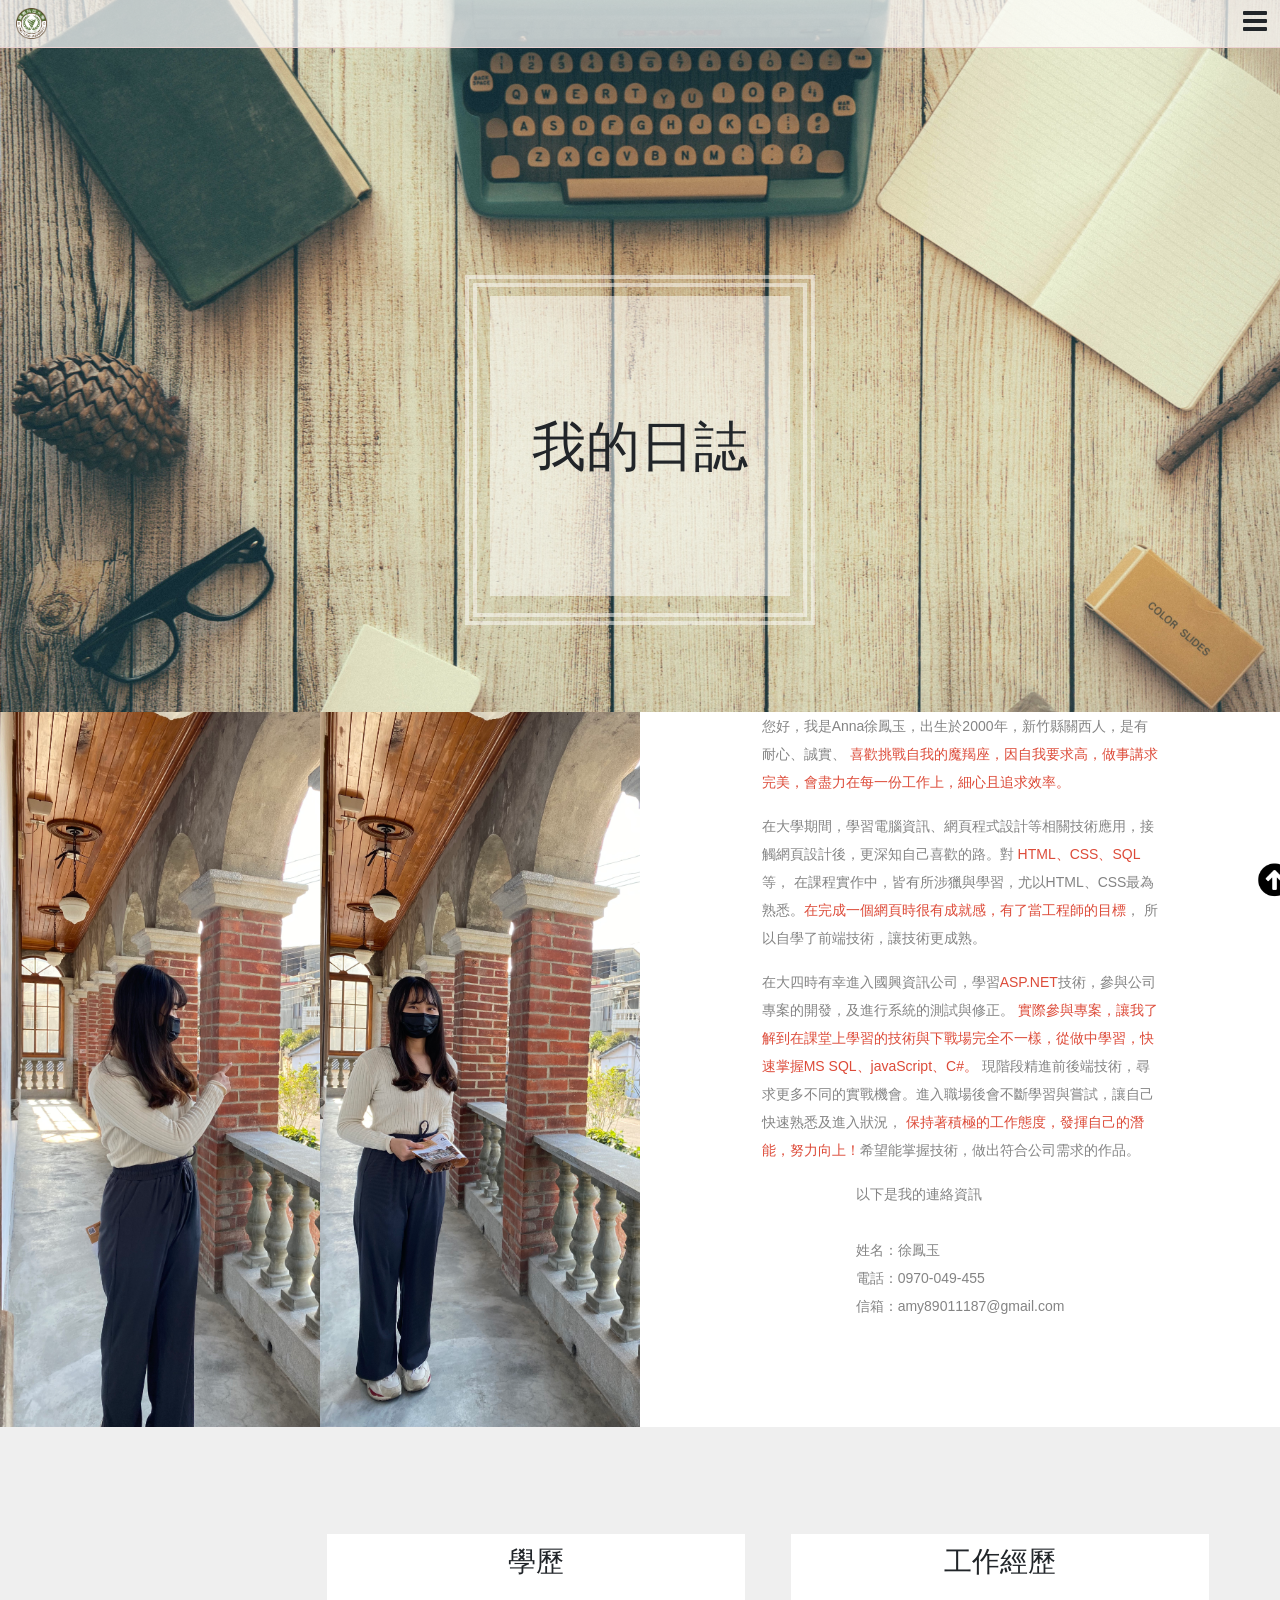
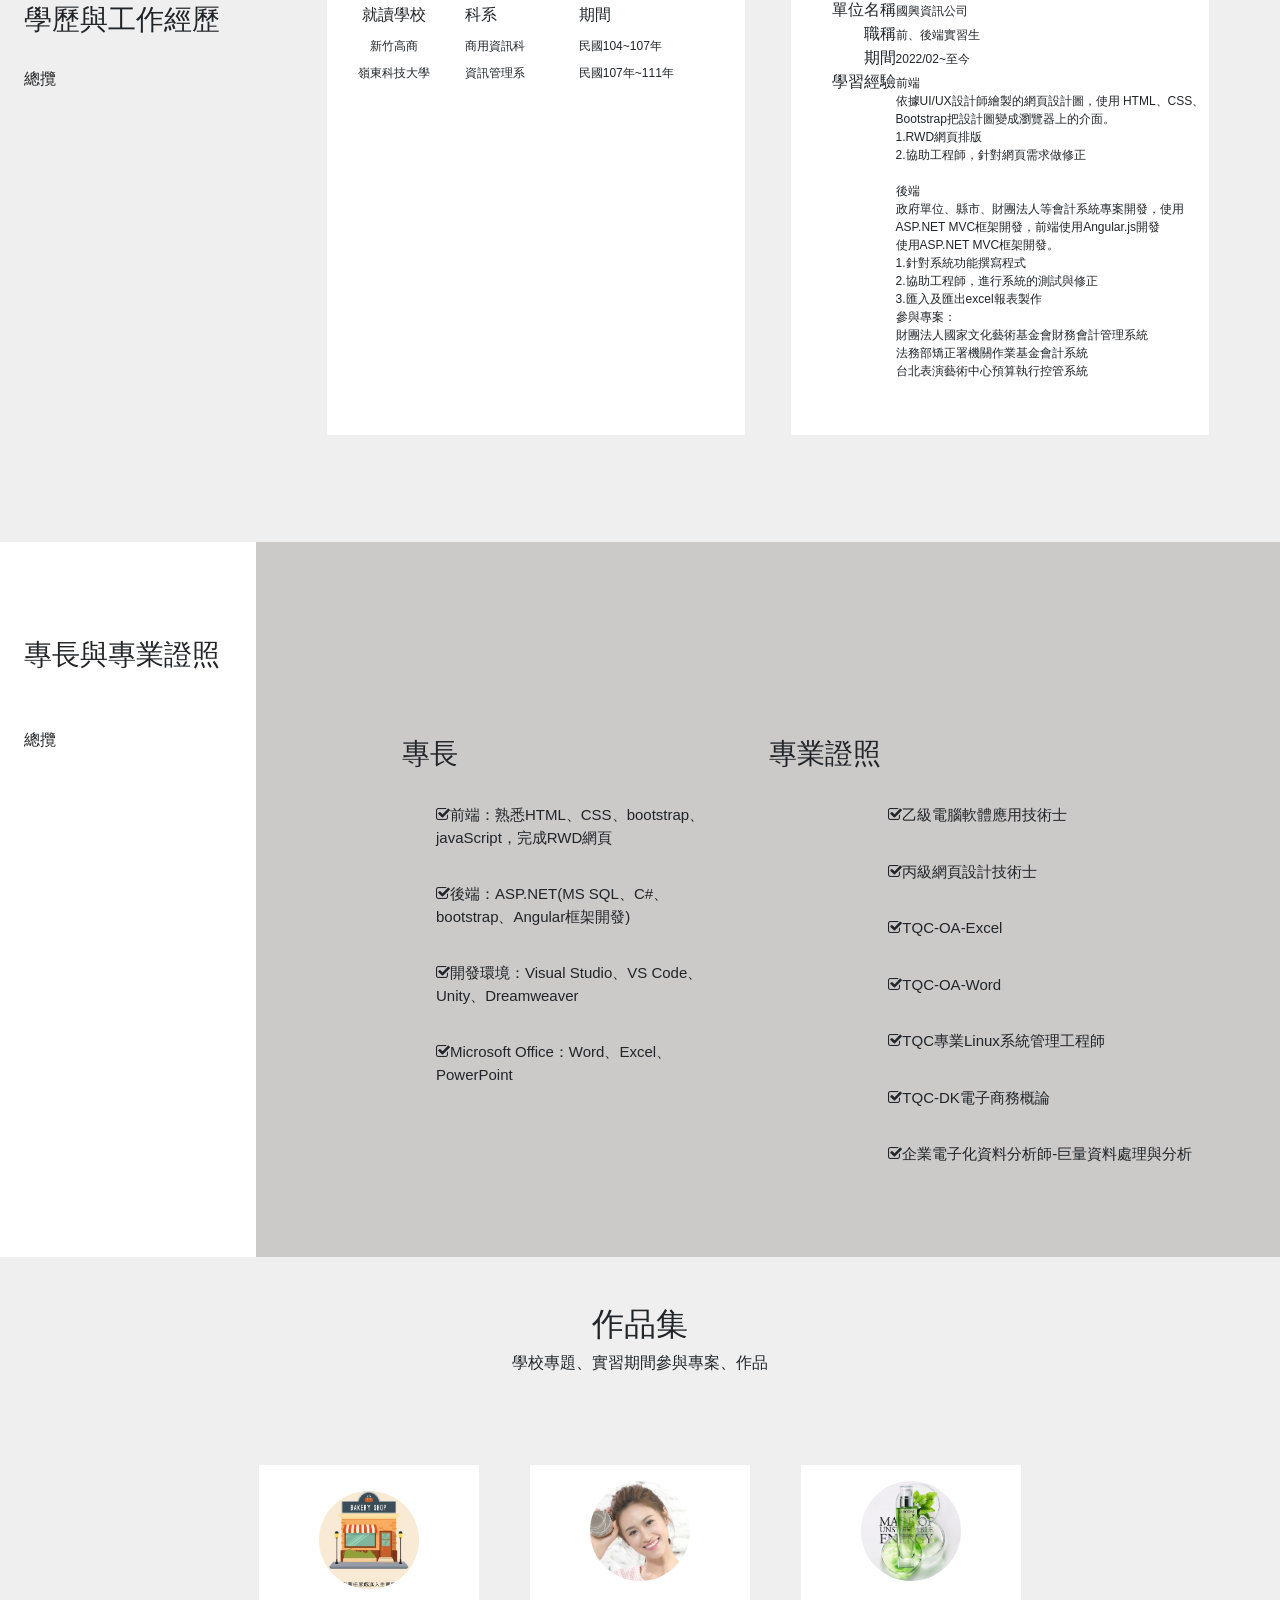
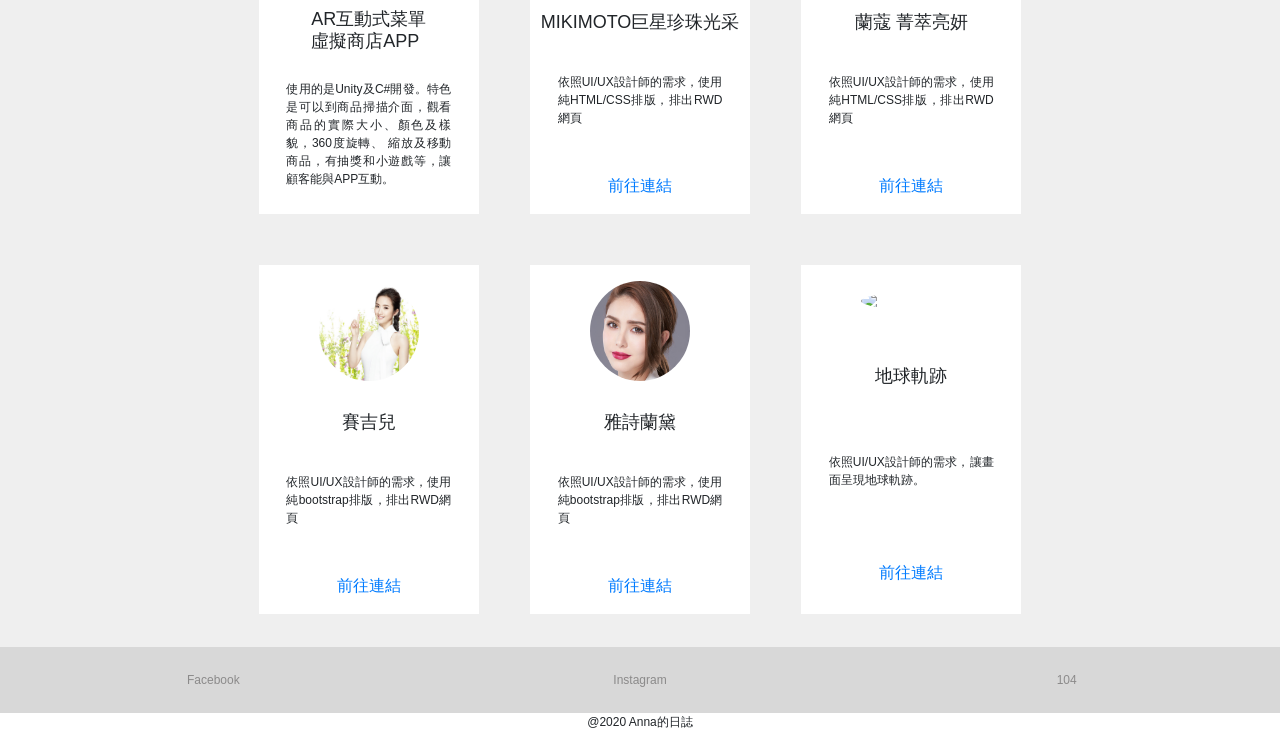
==== yu/index2.html @ f0e99ae3 "Add files via upload" ====
<!DOCTYPE html>
<html lang="en">
    <head>
        <title>Anna的日誌</title>
        <meta charset="utf-8">
        <link rel="stylesheet" href="css/reset.css" />
        <link rel="stylesheet" href="css/index2.css">
        <link rel="stylesheet" href="https://cdn.jsdelivr.net/npm/bootstrap@4.6.1/dist/css/bootstrap.min.css" integrity="sha384-zCbKRCUGaJDkqS1kPbPd7TveP5iyJE0EjAuZQTgFLD2ylzuqKfdKlfG/eSrtxUkn" crossorigin="anonymous">
        <link rel="stylesheet" href="//maxcdn.bootstrapcdn.com/font-awesome/4.3.0/css/font-awesome.min.css">
        <link rel="stylesheet" href="https://cdnjs.cloudflare.com/ajax/libs/Swiper/4.4.2/css/swiper.css"><!-- 加載Swiper的css文件 -->

        <!--icon來源 https://fontawesome.com/v4/icons/ -->
    </head>
    <body>
        <div class="container-{breakpoint}">
            <!--into-->
            <div class="w-100 h-100" id="preloader">
            <div id="status"></div>
            </div>
            <!--into END-->
            <!-- header -->
            <header class="w-100 row no-gutters">
                <div class="header row no-gutters w-100">
                    <div class="logoimg col-6 pl-3 py-2">
                    <a href="index.html">
                        <img alt="logo"  src="images/300px-Ling_Tung_University_logo.svg.png">
                    </a>
                    </div>
                    <div class="col-6 text-right">
                        <i class="btn fa fa-bars " id="menubtn" aria-hidden="true"></i>
                    </div>
                </div>
            </header>
            <!-- header END -->
        <!-- nav -->
        <div class="navbox row" id="navbox">
            <i class="btn fa fa-times" id="closebtn" aria-hidden="true"></i>
            <div class="nav-wrap pl-xs-1 pl-lg-3">
                <li class="py-auto"><a href="#home">首頁</a></li>
                <li><a data-scroll=""  class="active" href="#aboutme">關於我</a></li>
                <li><a href="#experience">學歷及工作經歷</a></li>
                <li><a href="#expertise">專長與證照</a></li>
                <li><a href="#project">專案及作品集</a></li>
                <li><a href="#footer-top">我的社群</a></li>
            </div>
        </div>
        <!-- nav END -->
        <!-- 我的日誌 -->
        <div class="box1" id="home">
            <div class="box1text ">
                <h1>我的日誌</h1>
            </div>
        </div>
        <!-- 我的日誌 END-->
        <!-- 關於我 -->
        <div class="box2 w-100" id="aboutme">
            <div class="box2_img1 w-25"></div>
            <div class="box2_img2 w-25"></div>
            <div class="box2_text w-50">
                <div class="swiper-container h-100">
                    <div class="swiper-wrapper">
                    <!-- 下面是4個不同的輪播滑塊 -->
                        <div class="swiper-slide">
                            <p class="col-8">
                                您好，我是Anna徐鳳玉，出生於2000年，新竹縣關西人，是有耐心、誠實、
                                <span>喜歡挑戰自我的魔羯座，因自我要求高，做事講求完美，會盡力在每一份工作上，細心且追求效率。</span>
                                </p>
                        </div>
                        <div class="swiper-slide">
                            <p class="col-8">在大學期間，學習電腦資訊、網頁程式設計等相關技術應用，接觸網頁設計後，更深知自己喜歡的路。對 <span>HTML、CSS、SQL</span>等，
                                在課程實作中，皆有所涉獵與學習，尤以HTML、CSS最為熟悉。<span>在完成一個網頁時很有成就感，有了當工程師的目標</span>，
                                所以自學了前端技術，讓技術更成熟。</p>
                        </div>
                        <div class="swiper-slide">
                            <p class="col-8">在大四時有幸進入國興資訊公司，學習<span>ASP.NET</span>技術，參與公司專案的開發，及進行系統的測試與修正。
                                <span>實際參與專案，讓我了解到在課堂上學習的技術與下戰場完全不一樣，從做中學習，快速掌握MS SQL、javaScript、C#。</span>
                                現階段精進前後端技術，尋求更多不同的實戰機會。進入職場後會不斷學習與嘗試，讓自己快速熟悉及進入狀況，
                                <span>保持著積極的工作態度，發揮自己的潛能，努力向上！</span>希望能掌握技術，做出符合公司需求的作品。</p>
                        </div>
                        <div class="swiper-slide">
                            <p>以下是我的連絡資訊
                            <br><br>姓名：徐鳳玉
                            <br>電話：0970-049-455
                            <br>信箱：amy89011187@gmail.com</p>
                        </div>

                    </div>
                    <div class="swiper-button-prev swiper-button-black"></div><!--左箭頭 -->
                    <div class="swiper-button-next swiper-button-black"></div><!-- 右箭頭 -->
                    <div class="swiper-pagination"></div><!--分頁器（就是4個點點） -->
                    </div>
            </div>
        </div>
        <!-- 關於我END -->
        <!-- 學歷與工作經歷 -->
        <div class="box3 w-100" id="experience">
            <div class="box3_1">
                <h3 class="pl-4 pt-5">學歷與工作經歷</h3>
                <h6 class="p-4">總攬</h6>
            </div>
            <div class="box3_2 px-5 d-flex">
                <div class="box_text1">
                    <h3>學歷</h3>
                    <table class="mx-auto w-100 table-hover table-sm text-left">
                        <tr>
                            <th class="text-center">就讀學校</th>
                            <th>科系</th>
                            <th>期間</th>
                        </tr>
                        <tr>
                            <td class="text-center">新竹高商</td>
                            <td>商用資訊科</td>
                            <td>民國104~107年</td>
                        </tr>
                        <tr>
                            <td class="text-center"9>嶺東科技大學</td>
                            <td>資訊管理系</td>
                            <td>民國107年~111年</td>
                        </tr>
                    </table>
                </div>
                <div class="box_text2">
                    <h3>工作經歷</h3>
                    <table class=" w-100 table-hover text-left">
                        <tr>
                            <th class="w-25 text-right">單位名稱　</th>
                            <td>國興資訊公司</td>
                        </tr>
                        <tr>
                            <th class="w-25 text-right">職稱　</th>
                            <td>前、後端實習生</td>
                        </tr>
                        <tr>
                            <th class="w-25 text-right">期間　</th>
                            <td>2022/02~至今</td>
                        </tr>
                        <tr>
                            <th class="w-25 text-right">學習經驗　</th>
                            <td>
                                前端
                                <br>依據UI/UX設計師繪製的網頁設計圖，使用 HTML、CSS、Bootstrap把設計圖變成瀏覽器上的介面。
                                <br>1.RWD網頁排版
                                <br>2.協助工程師，針對網頁需求做修正
                                <br><br>後端
                                <br>政府單位、縣市、財團法人等會計系統專案開發，使用ASP.NET MVC框架開發，前端使用Angular.js開發
                                <br>使用ASP.NET MVC框架開發。
                                <br>1.針對系統功能撰寫程式
                                <br>2.協助工程師，進行系統的測試與修正
                                <br>3.匯入及匯出excel報表製作
                                <br>參與專案：
                                <br>財團法人國家文化藝術基金會財務會計管理系統
                                <br>法務部矯正署機關作業基金會計系統
                                <br>台北表演藝術中心預算執行控管系統
                            </td>
                        </tr>
                    </table>
                </div>
            </div>
        </div>
        <!-- 學歷與工作經歷END -->
        <!-- 專業證照 -->
        <div class="box4" id="expertise">
            <div class="box4_text pl-4 pt-5">
                <h3 class="pt-5">專長與專業證照</h3>
                <p class="pt-5">總攬</p>
            </div>
            <div class="box4_text2">
                <ul class="box_ul1">
                    <h3>專長</h3>
                    <li><i class="fa fa-check-square-o" aria-hidden="true"></i>前端：熟悉HTML、CSS、bootstrap、javaScript，完成RWD網頁</li>
                    <li><i class="fa fa-check-square-o" aria-hidden="true"></i>後端：ASP.NET(MS SQL、C#、bootstrap、Angular框架開發)</li>
                    <li><i class="fa fa-check-square-o" aria-hidden="true"></i>開發環境：Visual Studio、VS Code、Unity、Dreamweaver</li>
                    <li><i class="fa fa-check-square-o" aria-hidden="true"></i>Microsoft Office：Word、Excel、PowerPoint</li>
                </ul>
            </div>    
            <div class="box4_text3">
                <ul class="box_ul2">
                    <h3>專業證照</h3>
                    <li><i class="fa fa-check-square-o" aria-hidden="true"></i>乙級電腦軟體應用技術士</li>
                    <li><i class="fa fa-check-square-o" aria-hidden="true"></i>丙級網頁設計技術士</li>
                    <li><i class="fa fa-check-square-o" aria-hidden="true"></i>TQC-OA-Excel</li>
                    <li><i class="fa fa-check-square-o" aria-hidden="true"></i>TQC-OA-Word</li>
                    <li><i class="fa fa-check-square-o" aria-hidden="true"></i>TQC專業Linux系統管理工程師</li>
                    <li><i class="fa fa-check-square-o" aria-hidden="true"></i>TQC-DK電子商務概論</li>
                    <li><i class="fa fa-check-square-o" aria-hidden="true"></i>企業電子化資料分析師-巨量資料處理與分析</li>
                    </ul>
            </div>   
        </div>
        <!-- 專業證照END -->
        <!-- 作品集 -->
        <div class="box5 w-100" id="project">
            <div class="py-5">
                <h2>作品集</h2>
                <p>學校專題、實習期間參與專案、作品</p>
            </div>
            <div class="box_row">
                <div class="box5_1 pt-3">
                    <img src="images/AR_APP.jpg">
                    <h3>AR互動式菜單<br>虛擬商店APP</h3>
                    <p class="w-75">使用的是Unity及C#開發。特色是可以到商品掃描介面，觀看商品的實際大小、顏色及樣貌，360度旋轉、
                        縮放及移動商品，有抽獎和小遊戲等，讓顧客能與APP互動。</p>
                </div>
                <div class="box5_1">
                    <img src="images/banner-mobile.jpg">
                    <h3>MIKIMOTO巨星珍珠光采</h3>
                    <p class="w-75">依照UI/UX設計師的需求，使用純HTML/CSS排版，排出RWD網頁</p>
                    <a target=_black href="https://amy89011187.github.io/KSI_Web01.github.io/mikimoto_rwd/index.html">前往連結</a>
                </div>
                <div class="box5_1">
                    <img src="images/slide01.png">
                    <h3>蘭蔻 菁萃亮妍</h3>
                    <p class="w-75">依照UI/UX設計師的需求，使用純HTML/CSS排版，排出RWD網頁</p>
                    <a target=_black href="https://amy89011187.github.io/KSI_Web02.github.io/lancome_rwd/index.html">前往連結</a>
                </div>
            </div>
            <div class="box_row">
                <div class="box5_1">
                    <img src="images/p02.jpg">
                    <h3>賽吉兒</h3>
                    <p class="w-75">依照UI/UX設計師的需求，使用純bootstrap排版，排出RWD網頁</p>
                    <a target=_black href="https://amy89011187.github.io/KSI_Web03.github.io/Saugella/index.html">前往連結</a>
                </div>
                <div class="box5_1">
                    <img src="images/look3-p2-m.jpg">
                    <h3>雅詩蘭黛</h3>
                    <p class="w-75">依照UI/UX設計師的需求，使用純bootstrap排版，排出RWD網頁</p>
                    <a target=_black href="https://amy89011187.github.io/KSI_Web04.github.io/715esteelauder/index.html">前往連結</a>
                </div>
                <div class="box5_1">
                    <img src="images/earth.png">
                    <h3>地球軌跡</h3>
                    <p class="w-75">依照UI/UX設計師的需求，讓畫面呈現地球軌跡。</p>
                    <a target=_black href="https://amy89011187.github.io/77store.github.io/A78V01362/earth.html">前往連結</a>
                </div>
            </div>
        </div>
        <!-- 作品集 END-->
        <!-- 連結 -->
        
            <!-- row w-100 no-gutters -->
            <div class="footer-top w-100 no-gutter text-center" id="footer-top">
                <!-- d-flex w-100 h-100 text-center align-items-center -->
                <ul class="socials w-100 m-0 p-0">
                    <li class="facebook"><a target=_black  class="m-0 py-4 w-100" href="https://www.facebook.com/sfy890111/" data-hover="Facebook">Facebook</a></li>
                    <li class="IG"><a target=_black  class="m-0 py-4 w-100" href="https://l.facebook.com/l.php?u=https%3A%2F%2Fwww.instagram.com%2Fsfy_yyyx%3Ffbclid%3DIwAR0-aXY8z1H-8fkqa19zGDQHpnVQ5ZqGHaPvljUqfBYF33njzY2PIo74N-c&h=AT1OlgjMPw9_OotifbPG8xVPKv2KJOB5pI8xnlKdlrcz-_5vQp-yS2oKBERQOinqRkyDuT2qVdRFZb2dqdm_CX_WRyQb8RLhG5K80B2RHNpIoYFUzUryMGtao0cIAiBV-Sn-" data-hover="Instagram">Instagram</a></li>
                    <li class="P104"><a target=_black  class="m-0 py-4 w-100" href="https://pda.104.com.tw/profile/share/6OPIj2wCMUeZRwsN3knPngN9d4kaT0KA" data-hover="104">104</a></li>
                </ul>
            </div>
        <!-- 連結 END-->
        <!-- footer -->
        <footer class="w-100 no-gutter m-0 p-0">
            <div class="w-100 text-center m-0 p-0">
                <p>@2020 Anna的日誌</p>
            </div>
        </footer>
        <!-- footer END -->
        <div class="top">
            <a class="w-100" href="#home"><img  src="images/back-to-top.png" alt=""></a>
          </div>

        <!-- js -->
        <!-- <script src="https://kit.fontawesome.com/a076d05399.js" crossorigin="anonymous"></script> -->
        <!-- <script src="js/bootstrap.min.js"></script>  -->
        <script src="https://cdn.jsdelivr.net/npm/bootstrap@5.0.0/dist/js/bootstrap.bundle.min.js" integrity="sha384-p34f1UUtsS3wqzfto5wAAmdvj+osOnFyQFpp4Ua3gs/ZVWx6oOypYoCJhGGScy+8" crossorigin="anonymous"></script>
        <script src="https://cdnjs.cloudflare.com/ajax/libs/Swiper/4.4.2/js/swiper.js"></script><!-- 加載Swiper的js文件 -->
        <script src="js/jquery-2.2.3.min.js"></script>
        <script src="js/index.js"></script>
        </div>
    </body>
</html>
---- yu/css/index2.css ----
/* 初始設定 */
*{
    margin: 0;
    padding: 0;
    box-sizing: border-box;
}
#preloader {
    position: fixed;
    background-color: rgb(255, 255, 255);
    z-index: 999999;
    justify-content: center;
  }
  #status {
    background-image: url(../images/loader.gif);
    position: absolute;
    background-repeat: no-repeat;
    background-position: center center;
    width: 100%;
    height: 100%;
   }
  
  /* 初始設定END */

/* header */
header{
    position: fixed;
    z-index: 99;
}
.header{
    background-color: rgba(255, 255, 255, 0.7);
    border-bottom: .5px solid rgb(236, 209, 209);
    /* display: grid; */
}

.header img{
    width:  5%;
}

#menubtn{
    font-size: 28px;
}
/* nav */
.navbox{
    position: fixed;
    right: 0;
    height:0%;
    width: 0%;
    background-color: rgba(81, 81, 81, 0.9);
    transition: .4s;
    z-index: 99;
}
.nav-wrap{
    display: grid;
}
.nav-wrap li{
    list-style-type:none;
    padding: 15% 0;
}
.nav-wrap a{
    text-decoration:none;
    color: rgb(255, 255, 255);
    font-size: 18px;
    line-height: 25px;
    transition: .4s;
}
.nav-wrap a:hover{
    padding: 2%;
    color: rgb(243, 182, 182);
    /* background-color: rgb(168, 168, 168); */
    /* border-bottom: 1px solid rgba(255, 255, 255, 0.5); */
}
#closebtn{
    color: white;
    font-size: 18px;
}
/* <!-- 我的日誌 --> */
.box1{
    background-image: url(../images/back.jpg);
    background-size: 100%;
    background-position: center center;
    height: 712px;
}
.box1text{
   display: flex;
   border: 12px double rgba(255, 255, 255,.5);;
   width: 350px;
   height: 350px;
   justify-content: center;
   align-items: center;
   position: absolute;
   top: calc(50% - 175px) ;
   right: calc(50% - 175px);
}
.box1text h1{
    text-align: center;
    font-size: 54px;
    background-color: rgba(255, 255, 255,.5);
    width: 300px;
    height: 300px;
    display: flex;
    justify-content: center;
    align-items: center;
}
/* 我的日誌 END */

/* 關於我 */
.box2{
    height: 715px;
    display: flex;
}
.box2_img1{
    background-image: url(../images/p_01.jpg);
    background-size: cover;
    background-position: left center;
}
.box2_img2{
    background-image: url(../images/p_02.jpg);
    background-size: cover;
    background-position: left center;
}
.box2_text{
    height: 100%;
    width: 50%;
    
}
/* swiper */
.swiper-slide{
    cursor: pointer;
    display: flex;
    justify-content: center;
    align-items: center;
    z-index: 0;
}
.swiper-slide p{
    font-size: 14px;
    font-family:Arial, Helvetica, sans-serif;
    line-height: 2;
    color: #848484;
}
.swiper-slide span{
    color: #dd4b39;
}
/* 關於我END */

/* 學歷與工作經歷 */
.box3{
    height: 715px;
    display: flex;
}
.box3_1{
    background-color: rgb(239, 239, 239);
    padding-top: 10%;
    width: 20%;
}
.box3_2{
    background-color: rgb(239, 239, 239);
    justify-content: space-around;
    align-items: center;
    width: 80%;
}
.box_text1,.box_text2 {
    background-color: white;
    top: 0;
    width: 45%;
    height: 70%;
}

.box3 td{
    font-size: 12px;
}
.box_text1:hover,.box_text2:hover {
    box-sizing: content-box;
    /* border: 5px solid gray;
    box-shadow: 15px 15px 2px #bab8b8; */
    animation: box3hover 1500ms;
    animation-fill-mode:forwards;
}
@keyframes box3hover{
    /* from to */
    50%{
        border: 12px solid gray;
    }
    100%{
        border: 8px solid gray;
        box-shadow: 20px 20px 2px #bab8b8;
    }
}

.box3_2 h3,.box_text2 h3{
    text-align: center;
    line-height: 2;
}
.box3_2 p,.box_text2 p{
    padding-left:10%;
    padding-right:10%;
}
/* 學歷與工作經歷END */

/* 專業證照 */
.box4{
    height: 715px;
    display: flex;
    background-color: #ccc9c9;
}
.box4_text{
    background-color: #ffffff;
    padding-top: 10%;
    width: 20%;
}
.box4_text2,.box4_text3{
    width: 38%;
}
.box_ul1,.box_ul2{
    margin: 40% 0 0 30%;
}
.box4_text2 li{
    margin-left: 10%;
}
.box4_text2 li,.box4_text3 li{
    font-size: 15px;
    margin-top: 10%;
}
.box_ul2 h3{
    margin-left: -35%;
}
/* 專業證照END */

/* 作品集 */
.box5{
    height: 990px;
    background-color: rgb(239, 239, 239);
}
.box5 h2,.box5 p{
    text-align: center;
}
.box_row{
    display: flex;
    width: 100%;
    height: 400px;
    justify-content: center;
}
.box5_1{
    background-color: rgb(255, 255, 255);
    width: 220px;
    margin: 2%;
    display: grid;
    place-items: center;
}
.box5_1 img{
    width: 100px;
    border-radius: 50%;
}
.box5_1 h3{
    font-size: 18px;
}

.box5_1 p{
    font-size: 12px;
    text-align: justify;
}
/* 作品集END */
/* 連結 */
.socials * {
    -webkit-transition: all 0.35s ease;
    transition: all 0.35s ease;
  }
  .socials li {
    display: inline-block;
    float: left;
    overflow: hidden;
    width: calc(100%/3);
    font-size: 12px;
  }
  .socials a {
    text-decoration: none;
    color: rgba(107, 105, 105, 0.7);
    position: relative;
    display: inline-block;
  }
  
   .socials a:before,
  .socials a:after {
    -webkit-transition: all 0.35s ease;
    transition: all 0.35s ease;
  }
  
  .socials a:before {
    bottom: 100%;
    display: block;
    content: "";
  }
  
  .socials a:after {
    padding: 0.3em 0.8em;
    position: absolute;
    bottom:100%;
    left: 0;
    content: attr(data-hover);
    color: white;
    width: 100%;
    padding: 25px 0;
  }
  
  .socials li:hover a,
  .socials .current a {
    transform: translateY(100%);
  }
  
  .facebook{
    background: #d8d8d8;
  }
  .facebook a:after{
    background-color: #527bbb;
  }
  .IG{
    background: #d8d8d8;
  }
  .IG a:after{
    background-color: #dd4b39;
  }
  .P104{
    background: #d8d8d8;
  }
  .P104 a:after{
    background: #ddb439;
  } 
/* 連結 END */
/* footer */
footer{
    height: 30px;
    background-color: rgb(239, 239, 239);
    font-size: 12px;
}
.top{
    position: fixed;
    bottom: 0;
    right: -38%;
    z-index: 98;
  }

  .top img{
      width: 8%;
  }
/* footer END */


@media screen and (max-width: 1140px){
   
}
@media screen and (max-width: 992px){
    
}
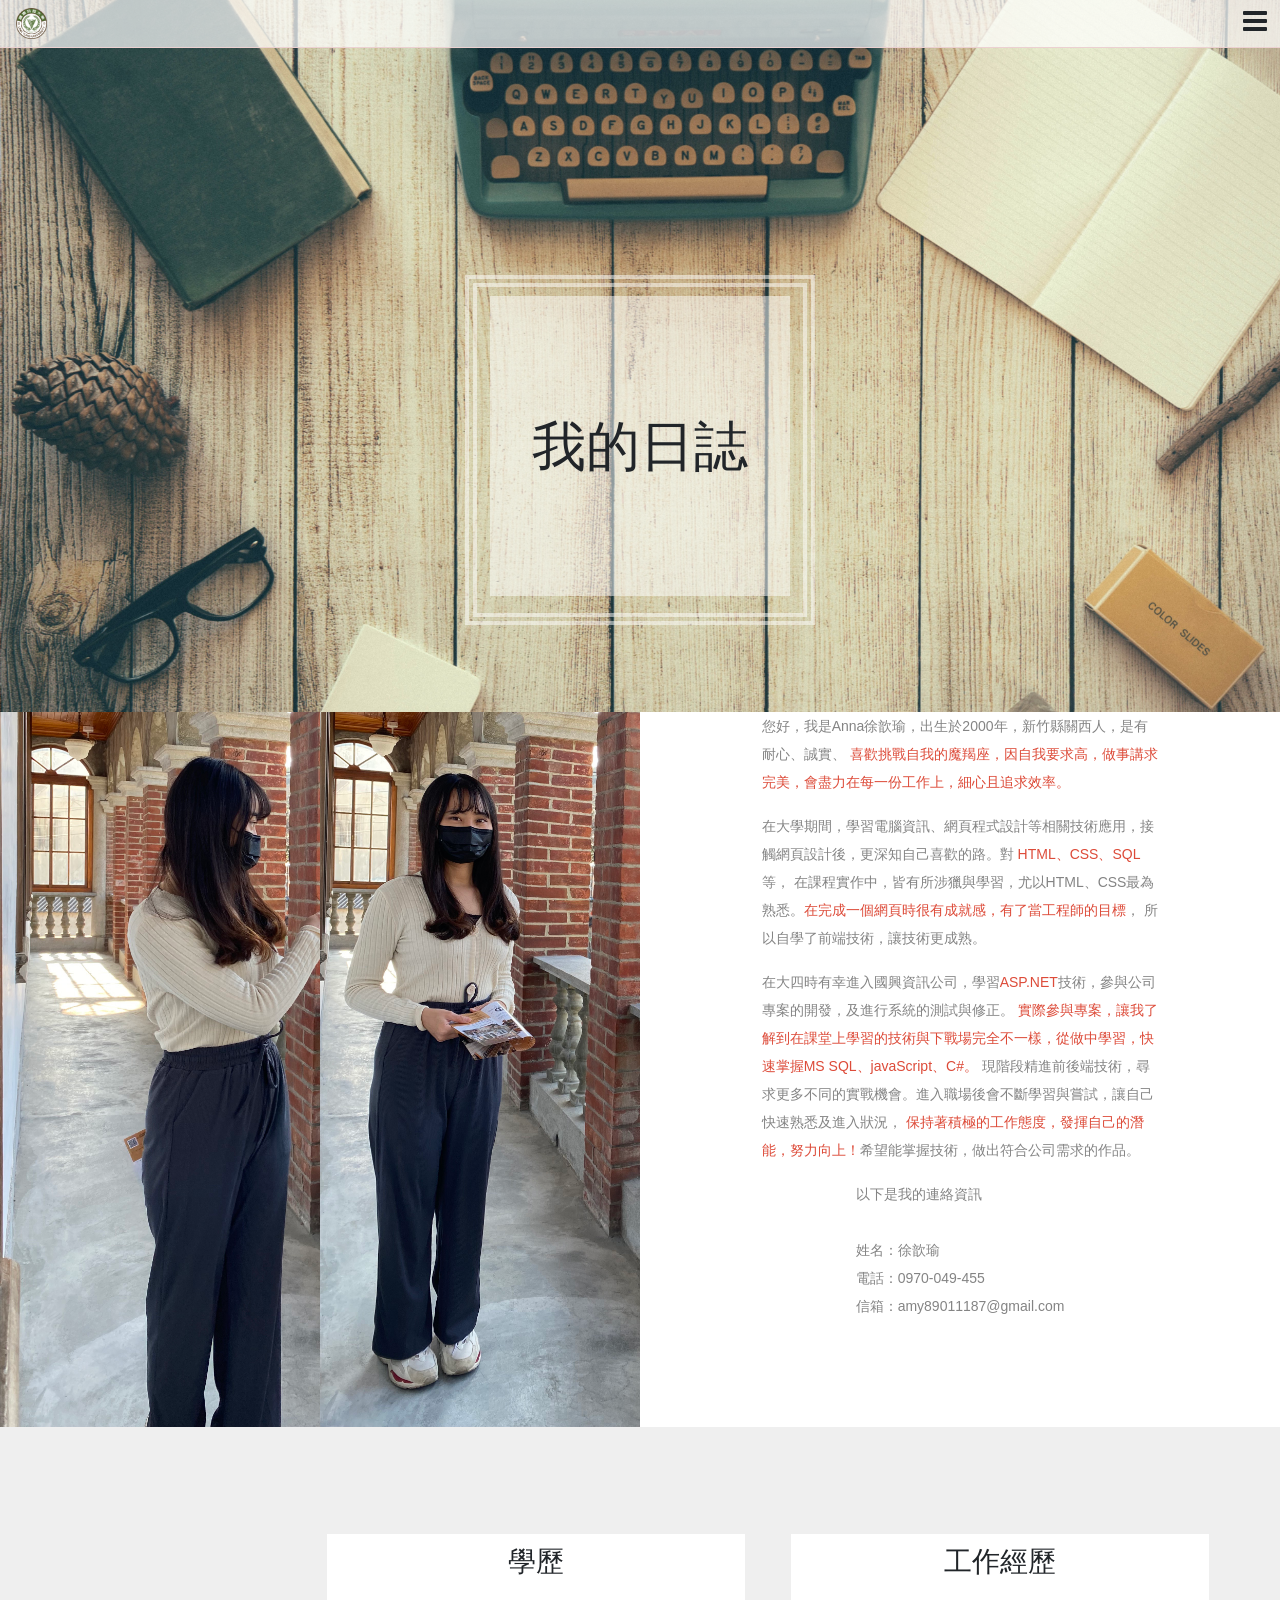
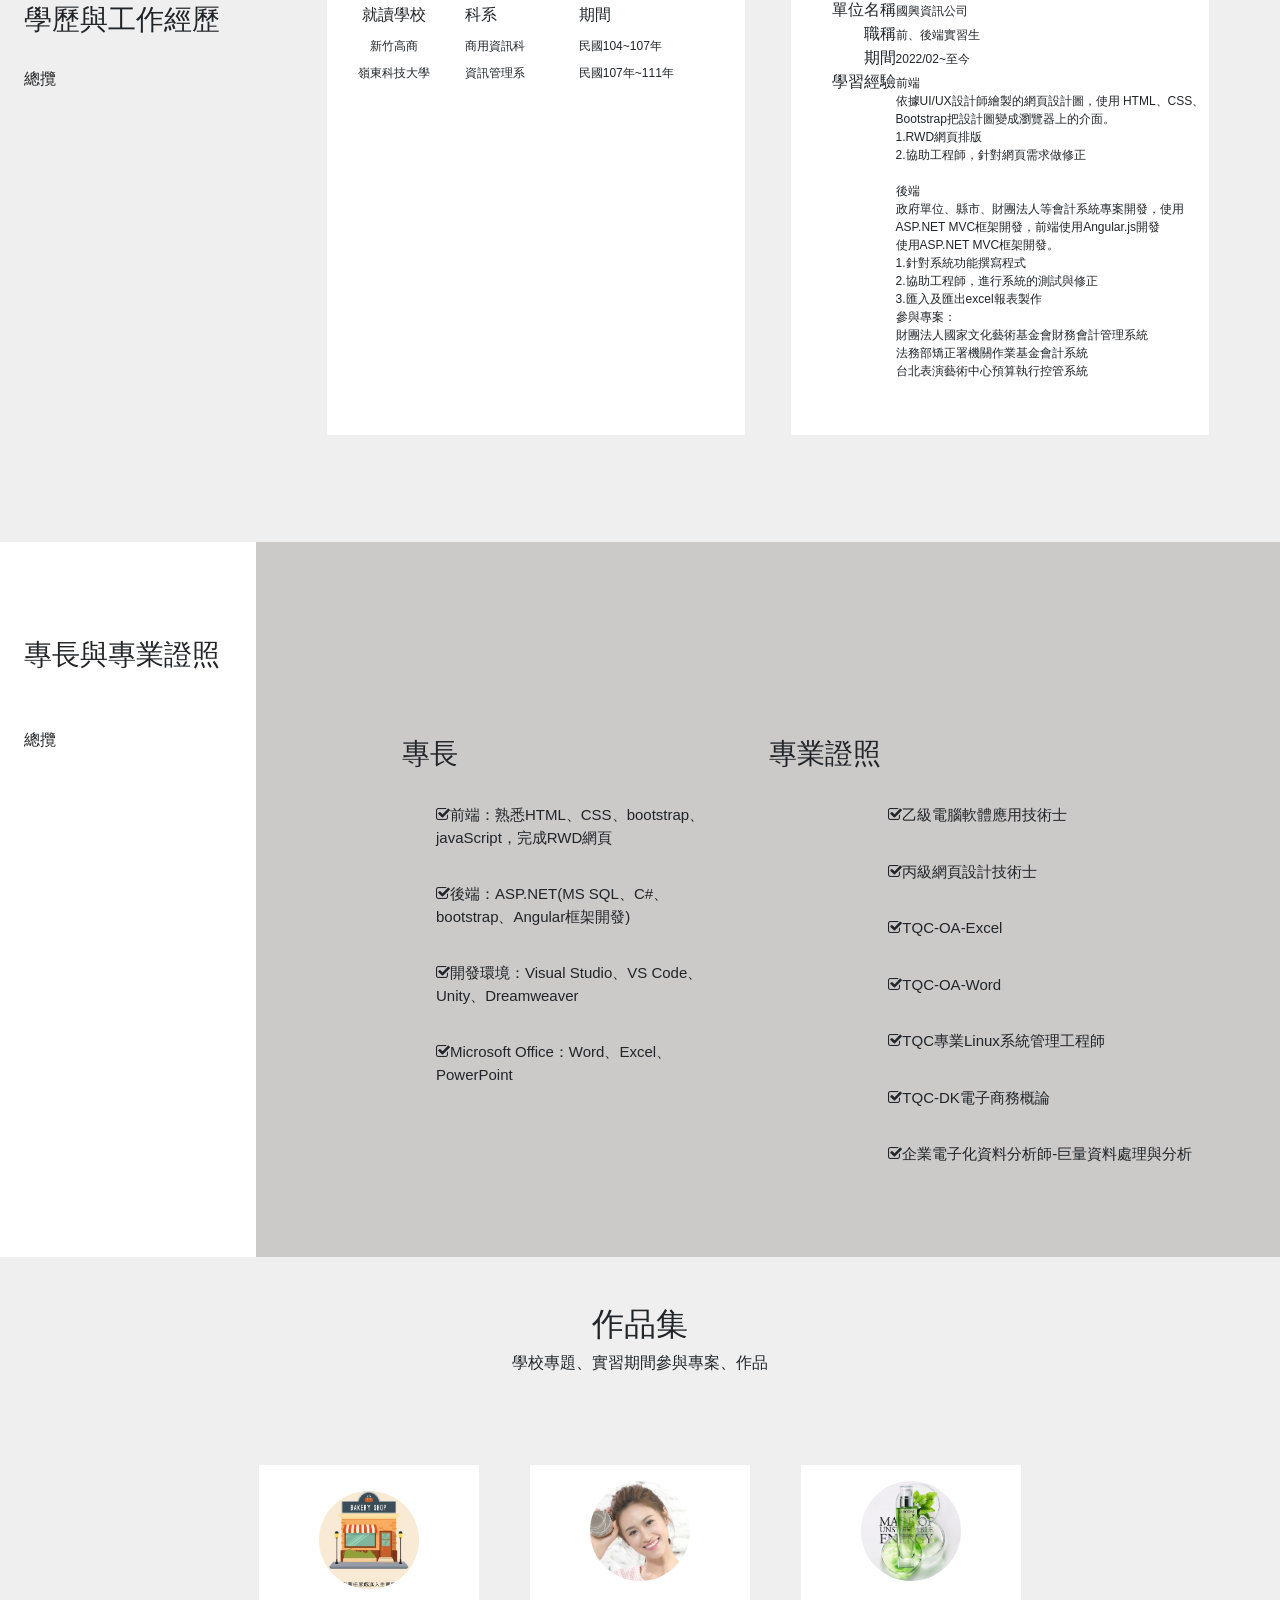
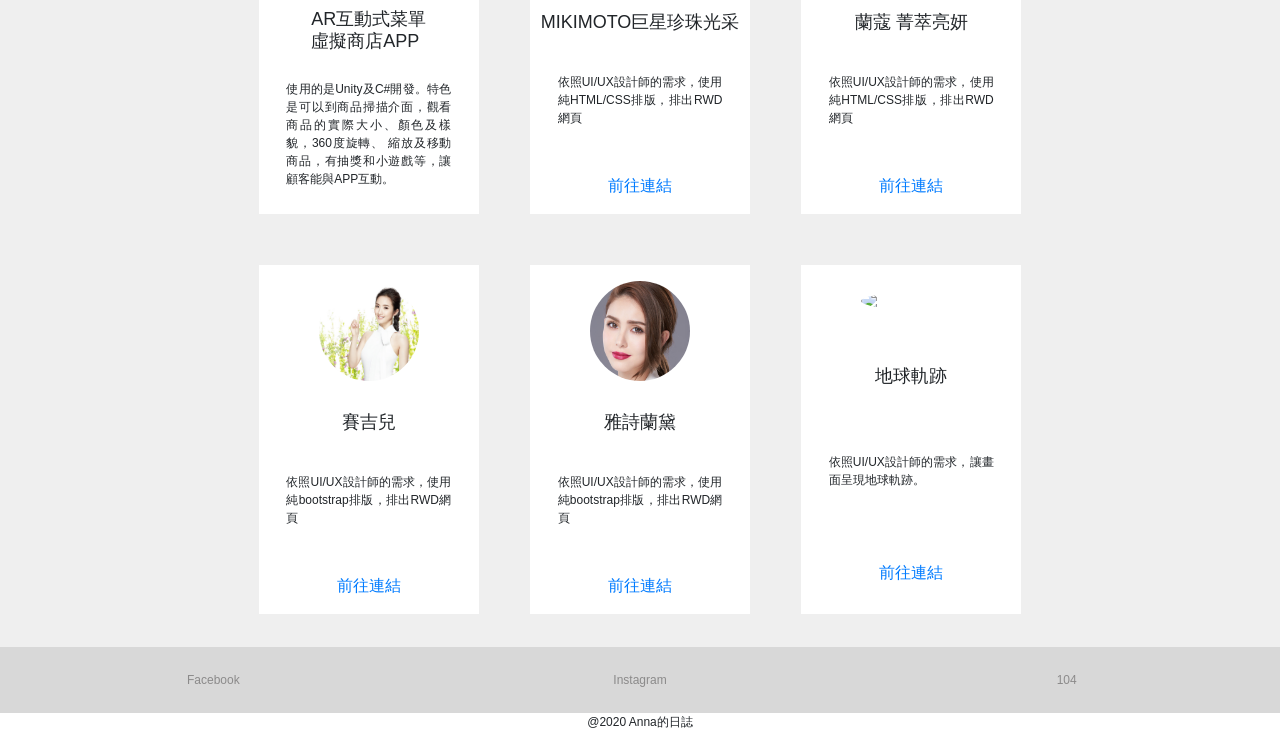
==== commit d748afc4: "Update index2.html" ====
--- a/yu/index2.html
+++ b/yu/index2.html
@@ -62,7 +62,7 @@
                     <!-- 下面是4個不同的輪播滑塊 -->
                         <div class="swiper-slide">
                             <p class="col-8">
-                                您好，我是Anna徐鳳玉，出生於2000年，新竹縣關西人，是有耐心、誠實、
+                                您好，我是Anna徐歆瑜，出生於2000年，新竹縣關西人，是有耐心、誠實、
                                 <span>喜歡挑戰自我的魔羯座，因自我要求高，做事講求完美，會盡力在每一份工作上，細心且追求效率。</span>
                                 </p>
                         </div>
@@ -79,7 +79,7 @@
                         </div>
                         <div class="swiper-slide">
                             <p>以下是我的連絡資訊
-                            <br><br>姓名：徐鳳玉
+                            <br><br>姓名：徐歆瑜
                             <br>電話：0970-049-455
                             <br>信箱：amy89011187@gmail.com</p>
                         </div>
@@ -267,4 +267,4 @@
         <script src="js/index.js"></script>
         </div>
     </body>
-</html>+</html>
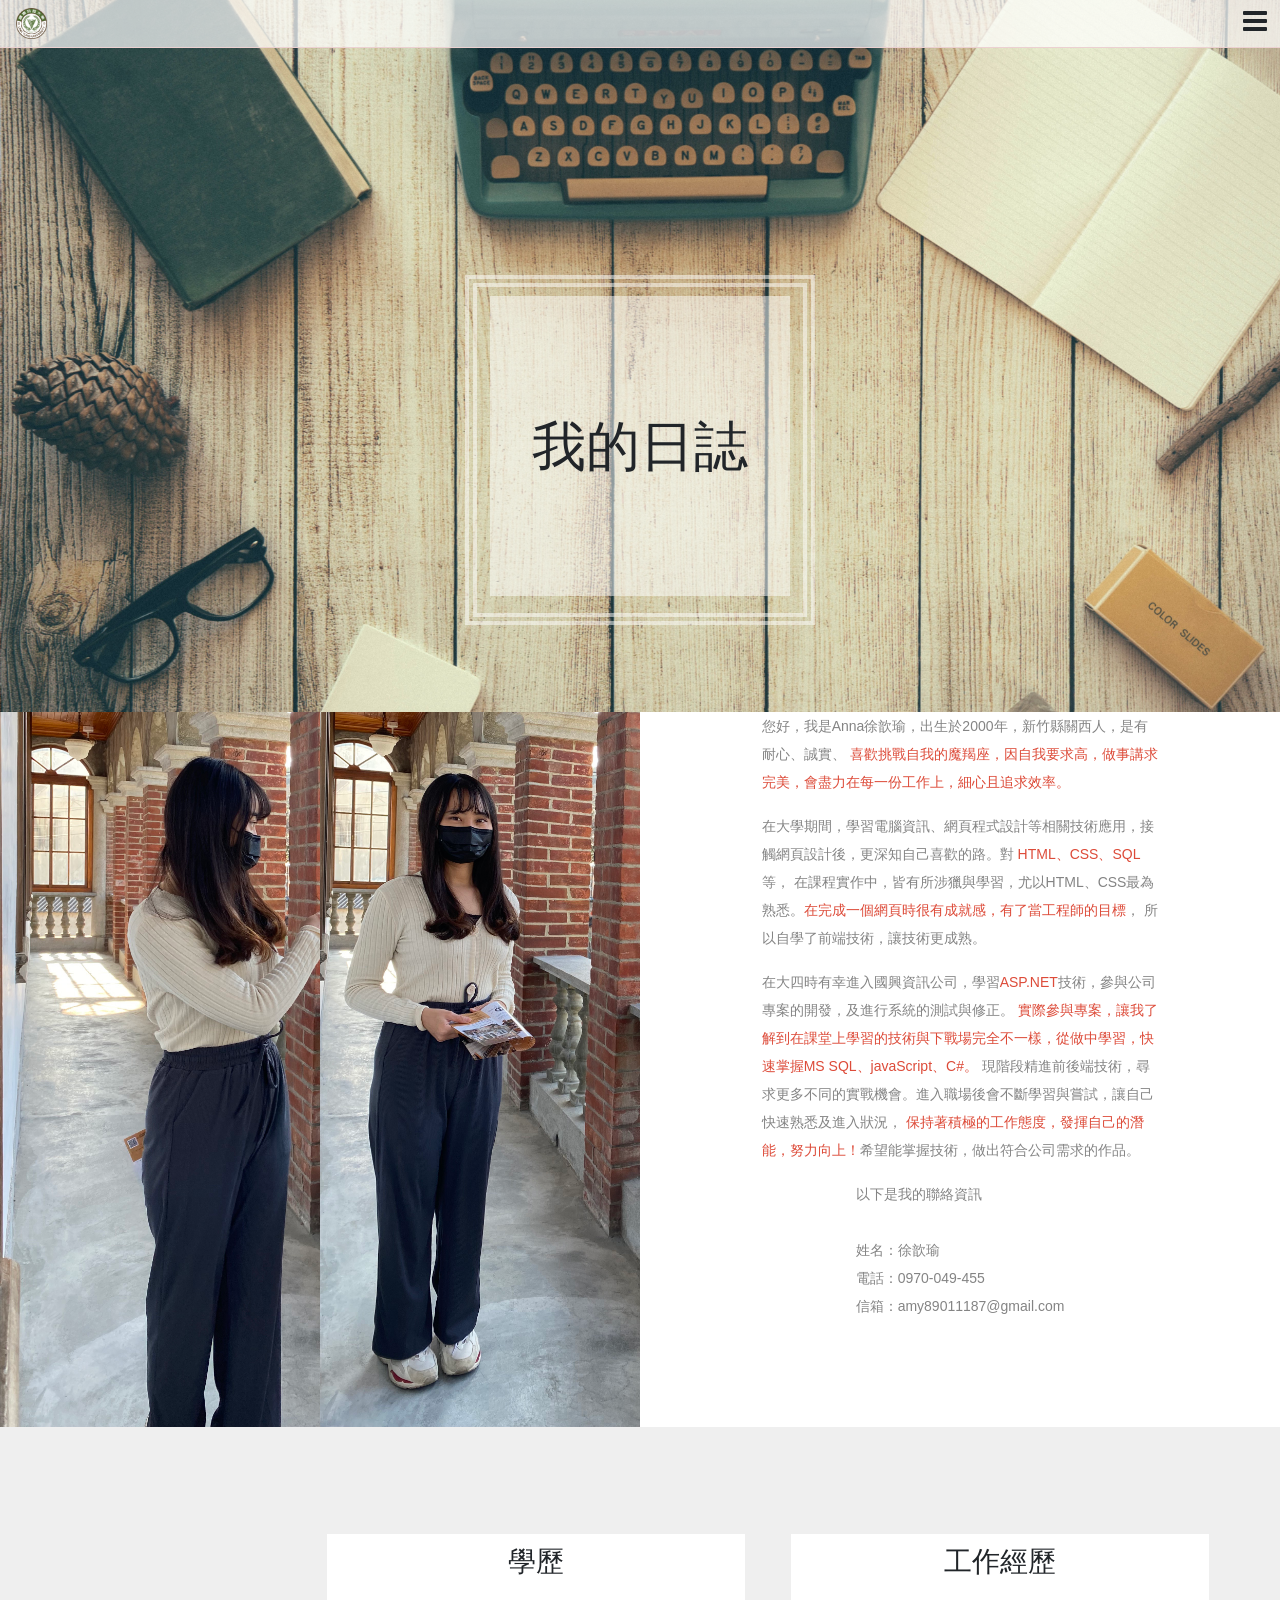
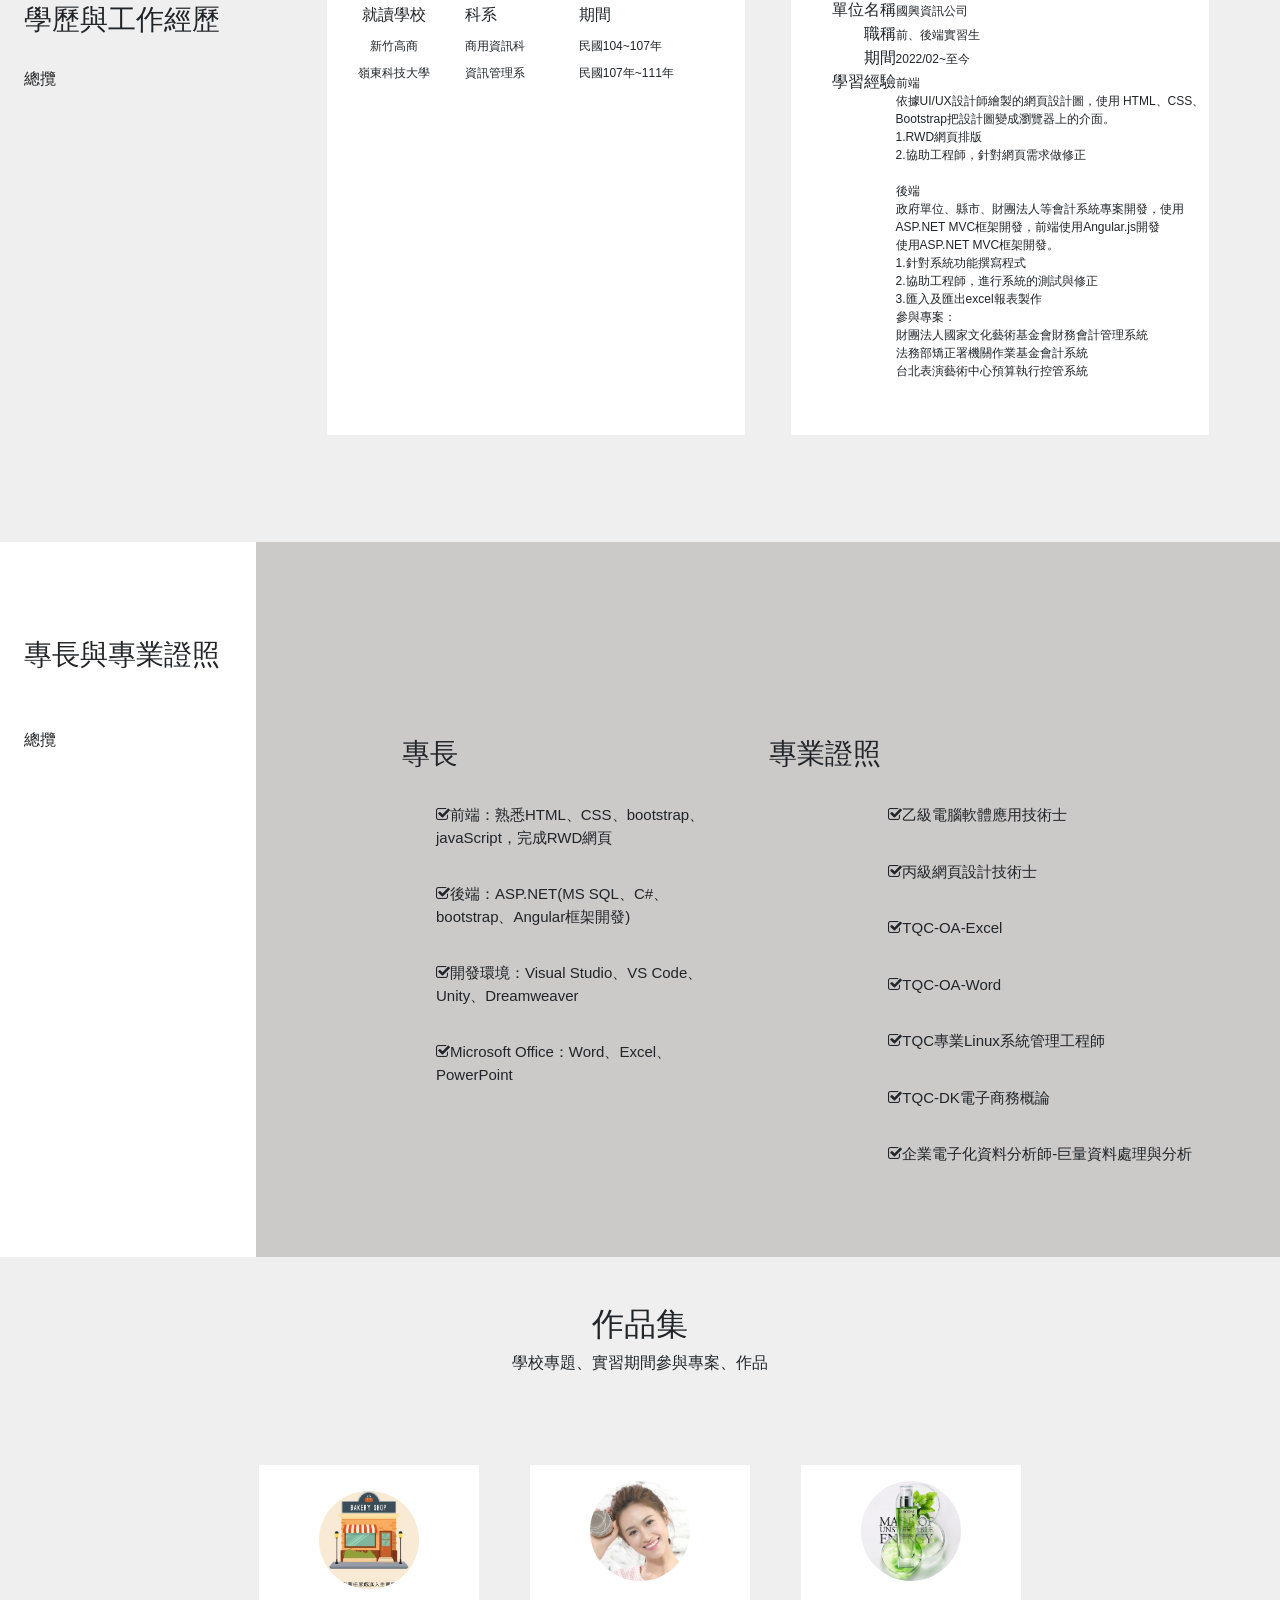
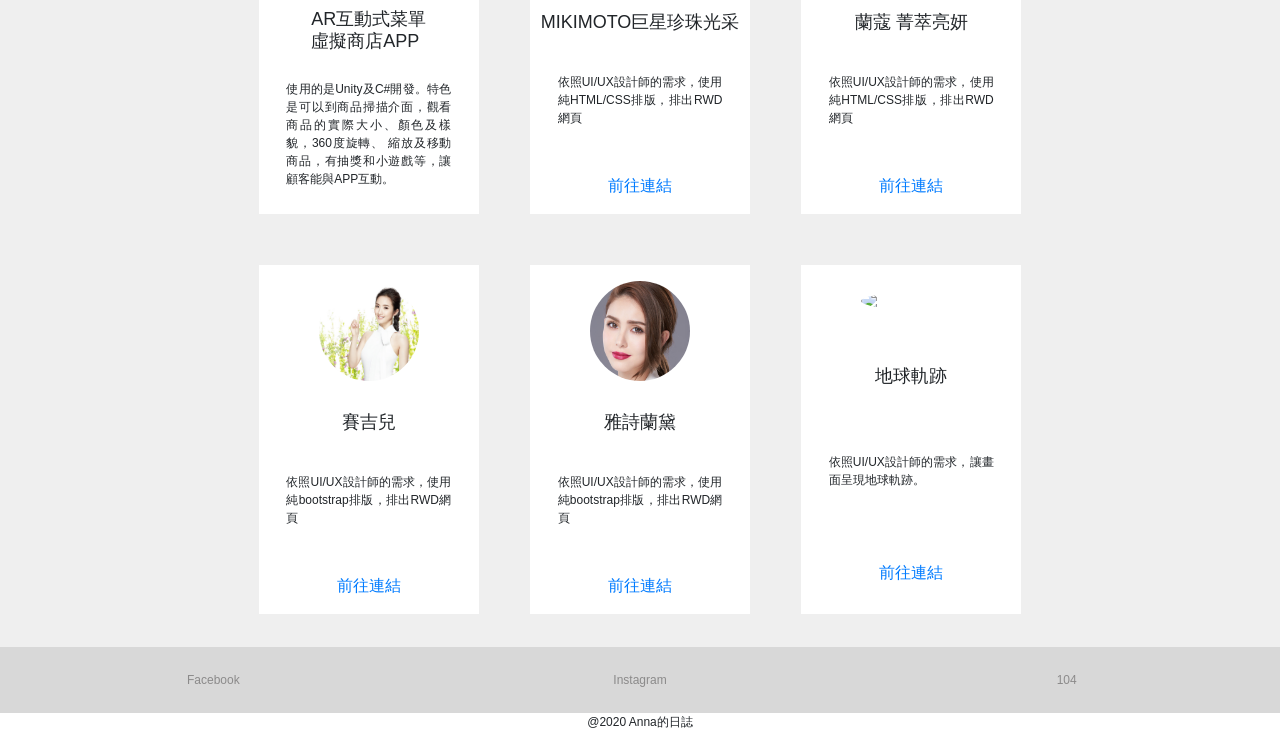
==== commit 840ee8f1: "Update index2.html" ====
--- a/yu/index2.html
+++ b/yu/index2.html
@@ -78,7 +78,7 @@
                                 <span>保持著積極的工作態度，發揮自己的潛能，努力向上！</span>希望能掌握技術，做出符合公司需求的作品。</p>
                         </div>
                         <div class="swiper-slide">
-                            <p>以下是我的連絡資訊
+                            <p>以下是我的聯絡資訊
                             <br><br>姓名：徐歆瑜
                             <br>電話：0970-049-455
                             <br>信箱：amy89011187@gmail.com</p>
